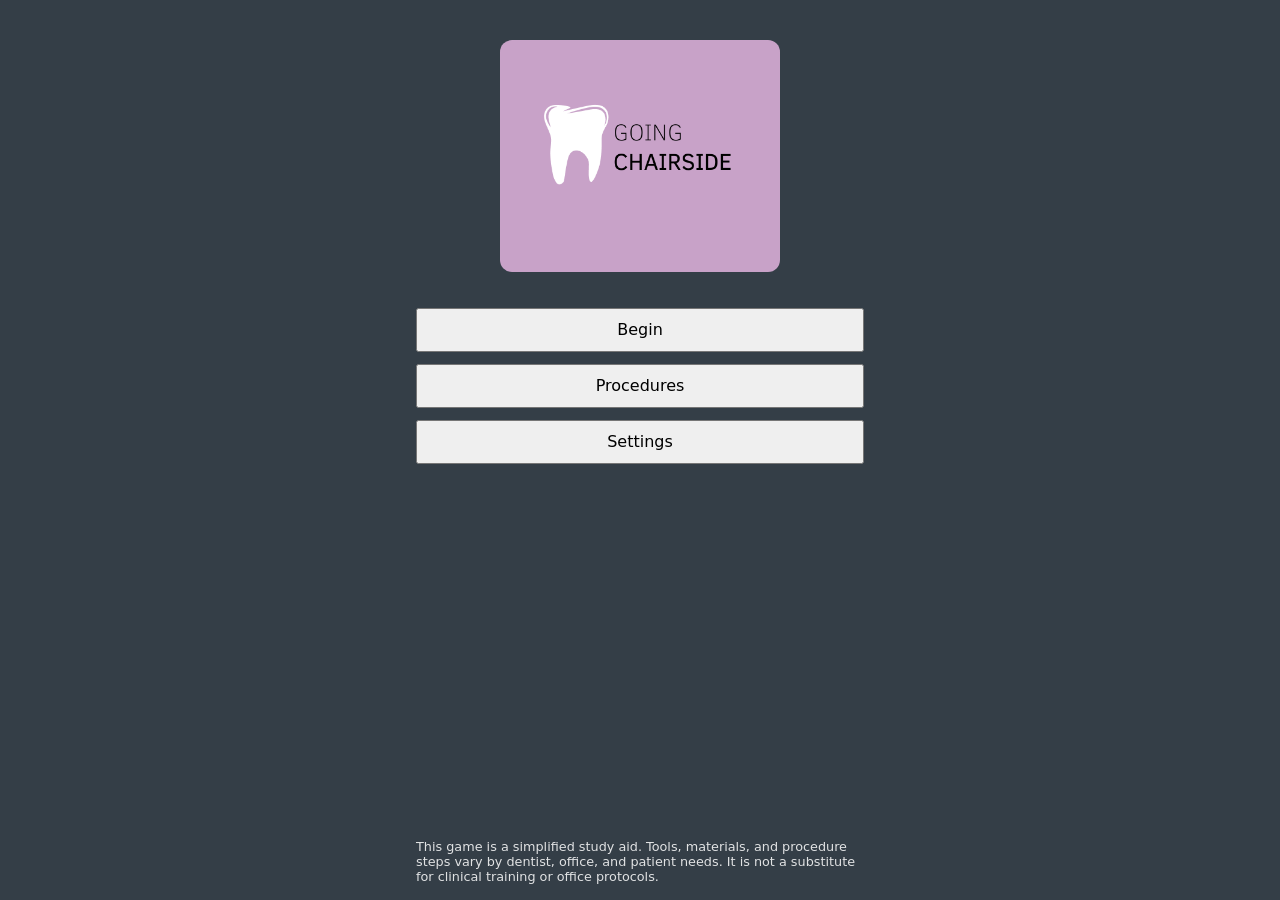
==== index.html @ 21d6d715 "Add game framework with procedure and sort engines Plain HTML/CSS/JS shell with screens laid out fro" ====
<!doctype html>
<html lang="en">
<head>
  <meta charset="utf-8">
  <meta name="viewport" content="width=device-width, initial-scale=1, viewport-fit=cover">
  <title>Going Chairside</title>
  <link rel="stylesheet" href="style.css">
</head>
<body>
  <!--
    SCREENS, laid out from the Developer's frames. Each <section data-screen="..."> is one
    screen; app.js shows one at a time. Restyle freely, but keep the data-* hooks:
      data-goto="<screen>"   a button that opens that screen
      data-action="..."      begin-game | again | back | pause | resume
      data-text="..."        filled from data/app.json (title, tagline, disclaimer)
      data-slot="..."        filled by the app (modes, guide, overall, score, stars, best, detail,
                             mode-title, instructions, intro-note, end-note) or by an engine view:
                             game: scene, hand, message, tray, timer, popup, pause
                             sort: banner, message, count, item, bins, timer, pause
  -->
  <main id="app">

    <!-- Frame 1: opening screen -->
    <section data-screen="opening">
      <img class="logo" src="assets/first-logo-rendition.png" alt="Going Chairside">
      <button data-goto="selection">Begin</button>
      <button data-goto="procedures">Procedures</button>
      <button data-goto="settings">Settings</button>
      <p class="disclaimer" data-text="disclaimer"></p>
    </section>

    <!-- Frame 2: selection screen -->
    <section data-screen="selection" hidden>
      <header>
        <button data-goto="opening" aria-label="Home">&#8962;</button>
        <p class="overall">Overall Accuracy: <strong data-slot="overall">--</strong></p>
      </header>
      <p class="disclaimer-box" data-text="disclaimer"></p>
      <div data-slot="modes"></div>
    </section>

    <!-- Provisional: steps guide for the Procedures button (not in the frames) -->
    <section data-screen="procedures" hidden>
      <header>
        <button data-goto="opening" aria-label="Back">&larr;</button>
        <h2>Procedures</h2>
      </header>
      <div data-slot="guide"></div>
    </section>

    <!-- Provisional: Settings has no content decided yet -->
    <section data-screen="settings" hidden>
      <header>
        <button data-goto="opening" aria-label="Back">&larr;</button>
        <h2>Settings</h2>
      </header>
      <p>Coming soon.</p>
    </section>

    <!-- Approved in spec: the disclaimer before every game (not drawn in the frames) -->
    <section data-screen="intro" hidden>
      <header>
        <button data-goto="selection" aria-label="Back to selection">&larr;</button>
        <h2 data-slot="mode-title"></h2>
      </header>
      <p class="disclaimer-box" data-text="disclaimer"></p>
      <p data-slot="instructions"></p>
      <p class="note" data-slot="intro-note"></p>
      <button data-action="begin-game">Start</button>
    </section>

    <!-- Frame 3: game screen -->
    <section data-screen="game" hidden>
      <header>
        <button data-action="back" aria-label="Back to selection">&larr;</button>
        <p data-slot="timer"></p>
        <button data-action="pause" aria-label="Pause">&#10074;&#10074;</button>
      </header>
      <p class="hint-box" data-slot="message" aria-live="polite"></p>
      <div data-slot="scene">
        <div class="mouth"></div>
        <div class="hand" data-slot="hand"></div>
        <img class="scene-art" alt="">
        <p class="scene-label"></p>
      </div>
      <div data-slot="tray"></div>
      <div data-slot="popup" hidden>
        <p></p>
        <button>Got it</button>
      </div>
      <div data-slot="pause" hidden>
        <h2>Paused</h2>
        <button data-action="resume">Resume</button>
        <button data-action="back">Quit</button>
      </div>
    </section>

    <!-- Frame 5: sterilization sort screen -->
    <section data-screen="sort" hidden>
      <header>
        <button data-action="back" aria-label="Back to selection">&larr;</button>
        <p data-slot="timer"></p>
        <button data-action="pause" aria-label="Pause">&#10074;&#10074;</button>
      </header>
      <p class="hint-box" data-slot="banner"></p>
      <p class="hint-box" data-slot="message" aria-live="polite"></p>
      <p class="count" data-slot="count"></p>
      <div class="item" data-slot="item"></div>
      <div data-slot="bins"></div>
      <div data-slot="pause" hidden>
        <h2>Paused</h2>
        <button data-action="resume">Resume</button>
        <button data-action="back">Quit</button>
      </div>
    </section>

    <!-- Frame 4: end screen -->
    <section data-screen="end" hidden>
      <div class="stars" data-slot="stars" aria-hidden="true"></div>
      <p class="big"><span data-slot="score"></span>%</p>
      <p>Accuracy</p>
      <p data-slot="detail"></p>
      <p>Best: <span data-slot="best"></span>%</p>
      <p class="note" data-slot="end-note"></p>
      <button data-action="again">Play Again</button>
      <button data-goto="selection">New Game</button>
      <button data-goto="opening">Home</button>
    </section>

  </main>
  <script type="module" src="js/app.js"></script>
</body>
</html>
---- style.css ----
/* Placeholder styling: layout follows the Developer's frames; the look (color,
   type, art) is not final and will be redesigned. */

:root {
  --bg: #343e47;
  --text: #ffffff;
  --panel: rgba(255, 255, 255, 0.12);
  --tray: #7ee8ee;
  --accent: #c8a2c8;
  --star: #f5a623;
  --wrong: #e5484d;
  --max-width: 480px;
}

* { box-sizing: border-box; }

body {
  margin: 0;
  background: var(--bg);
  color: var(--text);
  font-family: system-ui, sans-serif;
}

/* One portrait column, centered on larger screens. */
#app {
  max-width: var(--max-width);
  min-height: 100dvh;
  margin: 0 auto;
  display: flex;
  flex-direction: column;
}

[hidden] { display: none !important; }

section[data-screen] {
  flex: 1;
  display: flex;
  flex-direction: column;
  gap: 12px;
  padding: 16px;
}

button { font: inherit; min-height: 44px; padding: 8px 16px; }
button:disabled { opacity: 0.5; }
header { display: flex; align-items: center; gap: 12px; }
header h2 { margin: 0; }
.disclaimer { font-size: 0.8rem; opacity: 0.85; margin: auto 0 0; }
.disclaimer-box { margin: 0; padding: 12px; border: 1px solid currentColor; border-radius: 8px; font-size: 0.85rem; }

/* ---- Opening ---- */
.logo { width: 70%; max-width: 280px; margin: 24px auto; display: block; border-radius: 12px; }

/* ---- Selection ---- */
[data-screen="selection"] header { justify-content: space-between; }
.overall { margin: 0; }
[data-slot="modes"] { display: grid; grid-template-columns: 1fr 1fr; gap: 10px; }
.tile { min-height: 96px; font-size: 1.1rem; }

/* ---- Procedures guide ---- */
[data-slot="guide"] li { margin-bottom: 4px; }

/* ---- Game (hooks used by js/procedureView.js) ---- */
[data-screen="game"] header { justify-content: space-between; }
[data-slot="timer"] { margin: 0; font-size: 1.3rem; font-weight: 700; text-align: center; flex: 1; }
.hint-box { min-height: 3em; margin: 0; padding: 8px 0; text-align: center; border-block: 1px solid var(--panel); }

[data-slot="scene"] { position: relative; flex: 1; min-height: 200px; }
.mouth {
  position: absolute; inset: 4% 22% 22%;
  border-radius: 50%;
  background: radial-gradient(#9b5a58 40%, #e07b6a 41%);
}
.hand {
  position: absolute; left: 0; bottom: 8%;
  width: 34%; height: 22%;
  border-radius: 40px 40px 12px 12px;
  background: #f2c9a4;
}
.scene-art { position: absolute; inset: 0; width: 100%; height: 100%; object-fit: contain; }
.scene-label { position: absolute; right: 0; top: 0; margin: 0; font-size: 0.7rem; opacity: 0.6; }

[data-slot="tray"] {
  display: grid;
  grid-template-columns: repeat(4, 1fr);
  gap: 8px;
  padding: 10px;
  border-radius: 16px;
  background: var(--tray);
}
.tool {
  display: flex; flex-direction: column; align-items: center; gap: 4px;
  padding: 6px; min-height: 84px;
  border: 2px solid transparent; border-radius: 10px;
  background: rgba(255, 255, 255, 0.45);
  color: #1c2a33; font-size: 0.65rem;
}
.tool img { width: 100%; height: 48px; object-fit: contain; }
.tool:disabled { opacity: 0.6; }
.tool.hint { border-color: var(--accent); background: #fff; }
.tool.wrong { animation: shake 0.3s; border-color: var(--wrong); }
@keyframes shake { 25% { transform: translateX(-5px); } 75% { transform: translateX(5px); } }

[data-slot="popup"], [data-slot="pause"] {
  position: fixed; inset: auto 16px 16px;
  max-width: calc(var(--max-width) - 32px); margin: 0 auto;
  padding: 16px; border-radius: 12px; background: #fff; color: #1c2a33;
}
/* The pause panel covers the whole screen so nothing underneath can be tapped. */
[data-slot="pause"] {
  inset: 0; max-width: none; border-radius: 0; background: rgba(20, 26, 31, 0.95); color: var(--text);
  display: flex; flex-direction: column; justify-content: center; gap: 12px; padding: 32px;
}
.flying { position: fixed; z-index: 10; pointer-events: none; }

/* ---- Sort (hooks used by js/sortView.js) ---- */
[data-screen="sort"] header { justify-content: space-between; }
.count { margin: 0; text-align: right; font-weight: 700; }
.item {
  flex: 1; display: flex; flex-direction: column; align-items: center; justify-content: center; gap: 8px;
  min-height: 160px; border-radius: 12px; font-size: 1.1rem;
}
.item img { max-height: 120px; max-width: 60%; object-fit: contain; }
.item.wrong { background: rgba(229, 72, 77, 0.45); outline: 2px solid var(--wrong); }
.item.moved { visibility: hidden; }
[data-slot="bins"] { display: grid; grid-template-columns: 1fr 1fr; gap: 10px; }
.bin {
  display: flex; flex-direction: column; align-items: center; gap: 6px;
  min-height: 120px; padding: 10px; border: 2px solid transparent; border-radius: 12px;
  background: var(--tray); color: #1c2a33; font-weight: 600;
}
.bin img { max-height: 64px; object-fit: contain; }
.bin.correct { border-color: var(--accent); background: #fff; }
.note { font-size: 0.8rem; opacity: 0.85; margin: 0; }

/* ---- End ---- */
[data-screen="end"] { align-items: center; text-align: center; }
[data-screen="end"] button { width: 100%; max-width: 320px; }
.stars { font-size: 2.2rem; letter-spacing: 6px; margin-top: 16px; }
.star { color: rgba(255, 255, 255, 0.25); }
.star.filled { color: var(--star); }
.big { font-size: 4rem; font-weight: 700; margin: 0; }
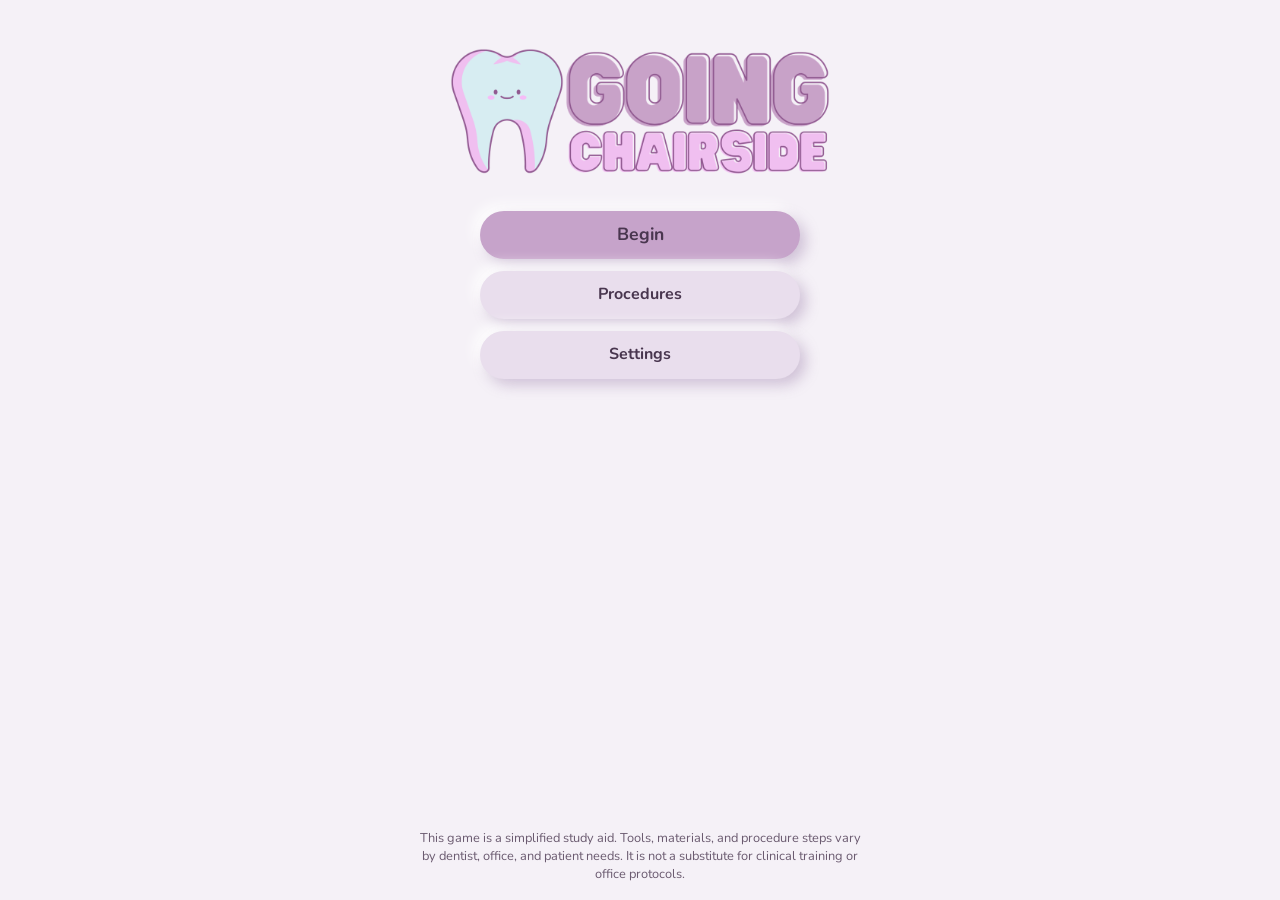
==== commit 2959a8e6: "Restyle the whole UI as soft neumorphic lavender with the final logo and tooth mascot Co-Authored-By" ====
--- a/index.html
+++ b/index.html
@@ -4,6 +4,11 @@
   <meta charset="utf-8">
   <meta name="viewport" content="width=device-width, initial-scale=1, viewport-fit=cover">
   <title>Going Chairside</title>
+  <meta name="theme-color" content="#f5f1f7">
+  <!-- Nunito (open font license, credited in Settings) for body text; the logo keeps its own chunky lettering. -->
+  <link rel="preconnect" href="https://fonts.googleapis.com">
+  <link rel="preconnect" href="https://fonts.gstatic.com" crossorigin>
+  <link rel="stylesheet" href="https://fonts.googleapis.com/css2?family=Nunito:wght@400;700;800&display=swap">
   <link rel="stylesheet" href="style.css">
 </head>
 <body>
@@ -13,7 +18,7 @@
       data-goto="<screen>"   a button that opens that screen
       data-action="..."      begin-game | again | back | pause | resume
       data-text="..."        filled from data/app.json (title, tagline, disclaimer)
-      data-slot="..."        filled by the app (modes, guide, overall, score, stars, best, detail,
+      data-slot="..."        filled by the app (modes, guide, credits, overall, score, stars, best, detail,
                              mode-title, instructions, intro-note, end-note) or by an engine view:
                              game: scene, hand, message, tray, timer, popup, pause
                              sort: banner, message, count, item, bins, timer, pause
@@ -22,7 +27,7 @@
 
     <!-- Frame 1: opening screen -->
     <section data-screen="opening">
-      <img class="logo" src="assets/first-logo-rendition.png" alt="Going Chairside">
+      <img class="logo" src="assets/logo.png" alt="Going Chairside">
       <button data-goto="selection">Begin</button>
       <button data-goto="procedures">Procedures</button>
       <button data-goto="settings">Settings</button>
@@ -54,7 +59,14 @@
         <button data-goto="opening" aria-label="Back">&larr;</button>
         <h2>Settings</h2>
       </header>
-      <p>Coming soon.</p>
+      <label class="volume">Sound effects
+        <input type="range" min="0" max="100" data-volume="sfx">
+      </label>
+      <label class="volume">Music
+        <input type="range" min="0" max="100" data-volume="music">
+      </label>
+      <h3>Credits</h3>
+      <ul data-slot="credits"></ul>
     </section>
 
     <!-- Approved in spec: the disclaimer before every game (not drawn in the frames) -->
@@ -63,6 +75,7 @@
         <button data-goto="selection" aria-label="Back to selection">&larr;</button>
         <h2 data-slot="mode-title"></h2>
       </header>
+      <img class="mascot" src="assets/tooth-mascot.png" alt="">
       <p class="disclaimer-box" data-text="disclaimer"></p>
       <p data-slot="instructions"></p>
       <p class="note" data-slot="intro-note"></p>
@@ -78,9 +91,9 @@
       </header>
       <p class="hint-box" data-slot="message" aria-live="polite"></p>
       <div data-slot="scene">
-        <div class="mouth"></div>
-        <div class="hand" data-slot="hand"></div>
+        <img class="patient" alt="">
         <img class="scene-art" alt="">
+        <img class="hand" data-slot="hand" alt="">
         <p class="scene-label"></p>
       </div>
       <div data-slot="tray"></div>
@@ -116,6 +129,7 @@
 
     <!-- Frame 4: end screen -->
     <section data-screen="end" hidden>
+      <img class="mascot" src="assets/tooth-mascot.png" alt="">
       <div class="stars" data-slot="stars" aria-hidden="true"></div>
       <p class="big"><span data-slot="score"></span>%</p>
       <p>Accuracy</p>
--- a/style.css
+++ b/style.css
@@ -1,15 +1,24 @@
-/* Placeholder styling: layout follows the Developer's frames; the look (color,
-   type, art) is not final and will be redesigned. */
+/* Soft, warm "neumorphic" look taken from the logo: raised lavender shapes lit from the upper left,
+   pressed-in (inset) shapes for text panels, pill-shaped buttons. Layout rules are unchanged. */
 
 :root {
-  --bg: #343e47;
-  --text: #ffffff;
-  --panel: rgba(255, 255, 255, 0.12);
-  --tray: #7ee8ee;
-  --accent: #c8a2c8;
-  --star: #f5a623;
-  --wrong: #e5484d;
+  /* palette from the Developer's finalized logo */
+  --bg: #f5f1f7;          /* lavender-white page */
+  --raised: #e9deed;      /* soft lavender cards and buttons */
+  --accent: #c6a3ca;      /* dusty mauve: primary buttons, slider */
+  --accent-2: #edbeed;    /* pastel pink */
+  --icy: #d5edf3;         /* icy blue: scene and sort bins */
+  --text: #49364f;        /* deep plum */
+  --star: #f2b44e;
+  --wrong: #d9546e;
+  /* neumorphic shadows: a lavender shadow below right, a white highlight above left */
+  --shadow-dark: rgba(146, 116, 163, 0.38);
+  --shadow-light: rgba(255, 255, 255, 0.95);
+  --raise: 6px 6px 14px var(--shadow-dark), -6px -6px 14px var(--shadow-light);
+  --raise-small: 3px 3px 8px var(--shadow-dark), -3px -3px 8px var(--shadow-light);
+  --press: inset 4px 4px 9px var(--shadow-dark), inset -4px -4px 9px var(--shadow-light);
   --max-width: 480px;
+  --font-body: 'Nunito', ui-rounded, 'SF Pro Rounded', system-ui, sans-serif;
 }
 
 * { box-sizing: border-box; }
@@ -18,13 +27,14 @@
   margin: 0;
   background: var(--bg);
   color: var(--text);
-  font-family: system-ui, sans-serif;
+  font-family: var(--font-body);
+  line-height: 1.4;
 }
 
 /* One portrait column, centered on larger screens. */
 #app {
   max-width: var(--max-width);
-  min-height: 100dvh;
+  height: 100dvh; /* every screen fits the viewport; long content scrolls inside its section */
   margin: 0 auto;
   display: flex;
   flex-direction: column;
@@ -34,108 +44,170 @@
 
 section[data-screen] {
   flex: 1;
+  min-height: 0;
+  overflow-y: auto;
   display: flex;
   flex-direction: column;
   gap: 12px;
   padding: 16px;
 }
 
-button { font: inherit; min-height: 44px; padding: 8px 16px; }
-button:disabled { opacity: 0.5; }
+/* Pill buttons rise off the page and sink when pressed. */
+button {
+  font: inherit; font-weight: 700; color: var(--text);
+  min-height: 48px; padding: 8px 24px;
+  border: 0; border-radius: 999px; background: var(--raised); box-shadow: var(--raise);
+  cursor: pointer; transition: box-shadow 0.12s, transform 0.12s;
+}
+button:active:not(:disabled) { box-shadow: var(--press); transform: scale(0.98); }
+button:disabled { opacity: 0.45; box-shadow: none; cursor: default; }
+/* The main button of a screen has a stronger mauve fill so it clearly looks tappable. */
+[data-screen="opening"] [data-goto="selection"], [data-action="begin-game"], [data-action="again"], [data-action="resume"] {
+  background: var(--accent); font-size: 1.1rem;
+}
+/* Round icon buttons in headers (back, home, pause). */
+header button { min-width: 48px; padding: 8px; }
 header { display: flex; align-items: center; gap: 12px; }
 header h2 { margin: 0; }
-.disclaimer { font-size: 0.8rem; opacity: 0.85; margin: auto 0 0; }
-.disclaimer-box { margin: 0; padding: 12px; border: 1px solid currentColor; border-radius: 8px; font-size: 0.85rem; }
+h2, h3 { font-weight: 800; }
+.disclaimer { font-size: 0.8rem; opacity: 0.8; margin: auto 0 0; text-align: center; }
+/* Text panels are pressed into the page. */
+.disclaimer-box { margin: 0; padding: 14px 18px; border-radius: 22px; background: var(--bg); box-shadow: var(--press); font-size: 0.85rem; }
 
 /* ---- Opening ---- */
-.logo { width: 70%; max-width: 280px; margin: 24px auto; display: block; border-radius: 12px; }
+.logo { width: 88%; max-width: 380px; margin: 32px auto 24px; display: block; }
+[data-screen="opening"] { gap: 16px; }
+[data-screen="opening"] button { width: 100%; max-width: 320px; align-self: center; }
+/* The tooth from the logo is the game's mascot on the intro and end screens. */
+.mascot { width: 88px; height: auto; align-self: center; filter: drop-shadow(3px 4px 6px var(--shadow-dark)); }
 
 /* ---- Selection ---- */
 [data-screen="selection"] header { justify-content: space-between; }
-.overall { margin: 0; }
+.overall { margin: 0; padding: 8px 18px; border-radius: 999px; box-shadow: var(--press); }
 [data-slot="modes"] { display: grid; grid-template-columns: 1fr 1fr; gap: 10px; }
-.tile { min-height: 96px; font-size: 1.1rem; }
+.tile { min-height: 96px; font-size: 1.1rem; border-radius: 26px; padding: 12px; }
 
 /* ---- Procedures guide ---- */
 [data-slot="guide"] li { margin-bottom: 4px; }
 
 /* ---- Game (hooks used by js/procedureView.js) ---- */
 [data-screen="game"] header { justify-content: space-between; }
-[data-slot="timer"] { margin: 0; font-size: 1.3rem; font-weight: 700; text-align: center; flex: 1; }
-.hint-box { min-height: 3em; margin: 0; padding: 8px 0; text-align: center; border-block: 1px solid var(--panel); }
-
-[data-slot="scene"] { position: relative; flex: 1; min-height: 200px; }
-.mouth {
-  position: absolute; inset: 4% 22% 22%;
-  border-radius: 50%;
-  background: radial-gradient(#9b5a58 40%, #e07b6a 41%);
+[data-slot="timer"] { margin: 0; font-size: 1.2rem; font-weight: 800; text-align: center; flex: 1; }
+.hint-box { min-height: 3em; margin: 0; padding: 10px 16px; text-align: center; border-radius: 22px; box-shadow: var(--press); }
+
+[data-slot="scene"] { position: relative; flex: 1; min-height: 0; } /* the scene gives way so the tray always fits */
+/* The scene: patient at the top center, the dentist's hand coming in from the left.
+   Everything is sized from the scene's own height (cqh), so a short window shrinks the
+   people instead of cropping them. Positions are variables so they can be tuned in one place. */
+[data-slot="scene"] {
+  container-type: size;
+  --patient-height: 142cqh;
+  --patient-top: -10cqh; /* the patient is taller than the scene (the bib is cropped); lifted so the mouth stays at mid-height */
+  --hand-width: 53cqh;
+  --hand-top: 68%; /* the open hand waits below the mouth, so the mouth stays visible */
+  --working-top: 57%; /* the working hand moves up to the mouth */
+  overflow: hidden;
+  border-radius: 28px; background: var(--icy); box-shadow: var(--press); /* a soft icy-blue window onto the room */
+}
+.patient {
+  position: absolute; left: 50%; top: var(--patient-top); translate: -50% 0;
+  height: var(--patient-height); width: auto;
 }
 .hand {
-  position: absolute; left: 0; bottom: 8%;
-  width: 34%; height: 22%;
-  border-radius: 40px 40px 12px 12px;
-  background: #f2c9a4;
-}
+  position: absolute; left: 0; top: var(--hand-top);
+  width: var(--hand-width); height: auto;
+}
+.hand.working { top: var(--working-top); }
 .scene-art { position: absolute; inset: 0; width: 100%; height: 100%; object-fit: contain; }
-.scene-label { position: absolute; right: 0; top: 0; margin: 0; font-size: 0.7rem; opacity: 0.6; }
-
+.scene-label { position: absolute; right: 12px; top: 8px; margin: 0; font-size: 0.7rem; opacity: 0.5; }
+
+/* The tray: the Canva tray image (credited in research.md and Settings), with the tools lying on it. */
 [data-slot="tray"] {
   display: grid;
   grid-template-columns: repeat(4, 1fr);
-  gap: 8px;
-  padding: 10px;
-  border-radius: 16px;
-  background: var(--tray);
+  gap: 2px;
+  /* keeps the tools inside the tray's inner surface, clear of the rim */
+  padding: 8% 7%;
+  background: url("assets/tray/tray-landscape.png") center / 100% 100% no-repeat;
+  filter: drop-shadow(5px 8px 12px var(--shadow-dark));
 }
 .tool {
-  display: flex; flex-direction: column; align-items: center; gap: 4px;
-  padding: 6px; min-height: 84px;
-  border: 2px solid transparent; border-radius: 10px;
-  background: rgba(255, 255, 255, 0.45);
-  color: #1c2a33; font-size: 0.65rem;
-}
-.tool img { width: 100%; height: 48px; object-fit: contain; }
-.tool:disabled { opacity: 0.6; }
-.tool.hint { border-color: var(--accent); background: #fff; }
-.tool.wrong { animation: shake 0.3s; border-color: var(--wrong); }
+  display: flex; align-items: center; justify-content: center;
+  height: 100px; padding: 2px;
+  border: 0; border-radius: 12px; background: none;
+  color: var(--text); font-size: 0.65rem; text-align: center;
+  box-shadow: none; /* tools lie on the tray; they are not raised pills */
+}
+.tool img {
+  width: 100%; height: 100%; object-fit: contain;
+  filter: drop-shadow(2px 5px 3px rgba(0, 60, 70, 0.4)); /* the tool rests on the tray */
+}
+/* A tray with layout data: sized like the tray image so it is never stretched, tools placed freely. */
+[data-slot="tray"].free {
+  display: block; position: relative; aspect-ratio: 546 / 389; padding: 0;
+  /* never taller than 40% of the window, so a short window keeps room for the scene */
+  width: min(100%, calc(40dvh * 546 / 389)); align-self: center;
+}
+.tool.positioned { position: absolute; translate: -50% -50%; width: auto; padding: 0; }
+.tool.positioned img { height: 100%; width: auto; }
+.tool.positioned::after { content: ''; position: absolute; inset: -6px; } /* a larger tap target */
+.tool:active:not(:disabled) { box-shadow: none; transform: none; }
+.tool:active:not(:disabled) img { transform: scale(0.95); }
+.tool:disabled { opacity: 0.85; }
+.tool.hint img { filter: drop-shadow(0 0 5px #fff) drop-shadow(0 0 9px var(--accent)); }
+.tool.wrong { animation: shake 0.3s; }
+.tool.wrong img { filter: drop-shadow(0 0 6px var(--wrong)); }
 @keyframes shake { 25% { transform: translateX(-5px); } 75% { transform: translateX(5px); } }
 
 [data-slot="popup"], [data-slot="pause"] {
   position: fixed; inset: auto 16px 16px;
   max-width: calc(var(--max-width) - 32px); margin: 0 auto;
-  padding: 16px; border-radius: 12px; background: #fff; color: #1c2a33;
-}
+  padding: 20px; border-radius: 28px; background: var(--raised); color: var(--text); box-shadow: var(--raise);
+}
+[data-slot="popup"] button { margin-top: 8px; background: var(--accent); }
 /* The pause panel covers the whole screen so nothing underneath can be tapped. */
 [data-slot="pause"] {
-  inset: 0; max-width: none; border-radius: 0; background: rgba(20, 26, 31, 0.95); color: var(--text);
-  display: flex; flex-direction: column; justify-content: center; gap: 12px; padding: 32px;
-}
-.flying { position: fixed; z-index: 10; pointer-events: none; }
+  inset: 0; max-width: none; border-radius: 0; background: rgba(245, 241, 247, 0.96); color: var(--text); box-shadow: none;
+  align-items: center; text-align: center;
+  display: flex; flex-direction: column; justify-content: center; gap: 16px; padding: 32px;
+}
+[data-slot="pause"] button { width: 100%; max-width: 280px; }
+.flying { position: fixed; z-index: 10; pointer-events: none; height: auto; }
 
 /* ---- Sort (hooks used by js/sortView.js) ---- */
 [data-screen="sort"] header { justify-content: space-between; }
 .count { margin: 0; text-align: right; font-weight: 700; }
 .item {
   flex: 1; display: flex; flex-direction: column; align-items: center; justify-content: center; gap: 8px;
-  min-height: 160px; border-radius: 12px; font-size: 1.1rem;
+  min-height: 0; border-radius: 28px; font-size: 1.1rem; font-weight: 700;
+  background: var(--raised); box-shadow: var(--raise);
 }
 .item img { max-height: 120px; max-width: 60%; object-fit: contain; }
-.item.wrong { background: rgba(229, 72, 77, 0.45); outline: 2px solid var(--wrong); }
+.item.wrong { background: #f3c9d2; outline: 3px solid var(--wrong); }
 .item.moved { visibility: hidden; }
 [data-slot="bins"] { display: grid; grid-template-columns: 1fr 1fr; gap: 10px; }
 .bin {
   display: flex; flex-direction: column; align-items: center; gap: 6px;
-  min-height: 120px; padding: 10px; border: 2px solid transparent; border-radius: 12px;
-  background: var(--tray); color: #1c2a33; font-weight: 600;
+  min-height: 120px; padding: 12px; border: 3px solid transparent; border-radius: 28px;
+  background: var(--icy); color: var(--text); font-weight: 700;
 }
 .bin img { max-height: 64px; object-fit: contain; }
-.bin.correct { border-color: var(--accent); background: #fff; }
+.bin.correct { border-color: var(--accent); background: var(--accent-2); }
 .note { font-size: 0.8rem; opacity: 0.85; margin: 0; }
 
 /* ---- End ---- */
 [data-screen="end"] { align-items: center; text-align: center; }
+[data-screen="end"] p { margin: 0; }
 [data-screen="end"] button { width: 100%; max-width: 320px; }
 .stars { font-size: 2.2rem; letter-spacing: 6px; margin-top: 16px; }
-.star { color: rgba(255, 255, 255, 0.25); }
+.star { color: #dccfe2; text-shadow: 1px 1px 2px var(--shadow-light); }
 .star.filled { color: var(--star); }
-.big { font-size: 4rem; font-weight: 700; margin: 0; }
+.big { font-size: 4rem; font-weight: 800; margin: 0; }
+
+/* Settings volume sliders */
+.volume { display: flex; flex-direction: column; gap: 6px; margin: 12px 0; }
+/* Sliders: a pressed-in groove with a raised mauve knob. */
+.volume { font-weight: 700; }
+.volume input { -webkit-appearance: none; appearance: none; width: 100%; height: 14px; border-radius: 999px; background: var(--bg); box-shadow: var(--press); }
+.volume input::-webkit-slider-thumb { -webkit-appearance: none; width: 30px; height: 30px; border-radius: 50%; background: var(--accent); box-shadow: var(--raise-small); border: 0; }
+.volume input::-moz-range-thumb { width: 30px; height: 30px; border-radius: 50%; background: var(--accent); box-shadow: var(--raise-small); border: 0; }
